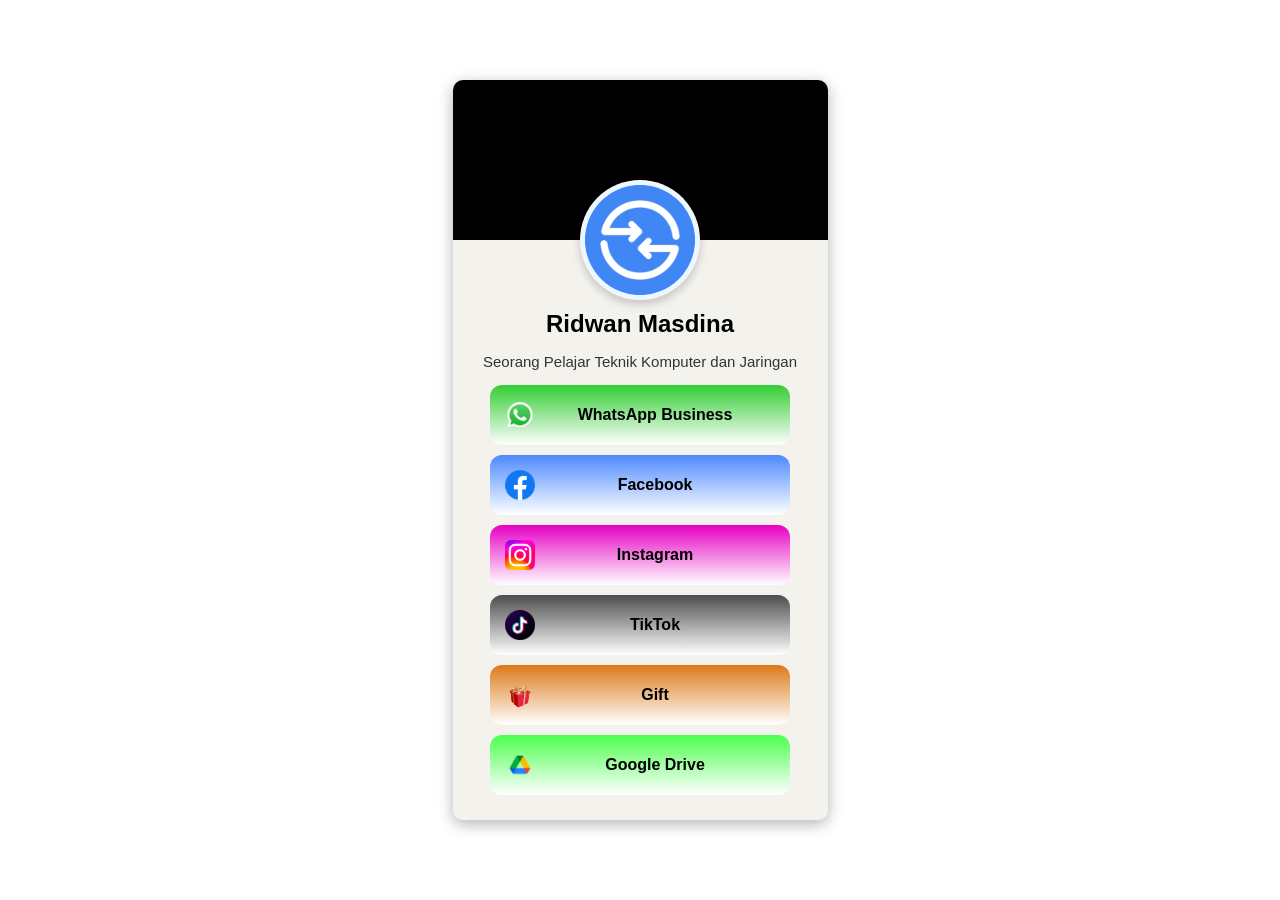
==== ridwan masdina/index.html @ e871e7f1 "Add files via upload" ====
<html lang="id">
<head>
    <meta charset="UTF-8">
    <meta name="viewport" content="width=device-width, initial-scale=1.0">
    <title>Ridwan Masdina</title>
    <link rel="stylesheet" href="style.css">
</head>
<body>

    <!-- musik latar belakang -->
    <audio autoplay loop hidden>
        <source src="Musik/musik.mp3" type="audio/mp3">
    </audio>

    <!--  video latar belakang -->
    <video autoplay muted loop class="video-latar-belakang">
        <source src="Video/02.mp4" type="video/mp4">
    </video>

    <div class="main-container">

        <!-- video atas header profil -->
        <div class="header-video-container">
            <video autoplay muted loop class="header-video">
                <source src="Video/01.mp4" type="video/mp4">
            </video>
        </div>

        <!-- header container -->
        <div class="content-container">

            <!-- foto profil -->
            <div class="ikon-profil">
                <img src="IMG/280px-Quickshare.svg.png" alt="foto-profil" class="foto-profil">
            </div> 
            
            <!-- teks bawah foto profil-nama -->
            <h1 class="nama">Ridwan Masdina</h1>

            <!-- teks bawah foto profil-deskripsi -->
            <h3 class="deskripsi">Seorang Pelajar Teknik Komputer dan Jaringan</h3>

            <!-- link dan ikon sosial media -->
            <div class="link-list">

                <!-- wahtsApp -->
                <a href="https://" target="_blank" class="link-btn btn-wa">
                    <img src="IMG/WhatsApp.svg.png" alt="WhatsApp" class="ikon">
                    <span class="btn-teks">WhatsApp Business</span>
                </a>

                <!-- Facebook -->
                <a href="https://www.facebook.com/share/1B2SrDvkgw/" target="_blank" class="link-btn btn-fb">
                    <img src="IMG/Facebook_Logo_(2019).png" alt="Facebook" class="ikon">
                    <span class="btn-teks">Facebook</span>
                </a>

                <!-- Instagram -->
                <a href="https://www.instagram.com/ridwan.masdina?igsh=ZjBlcXF3YmI1ajhy" target="_blank" class="link-btn btn-ig">
                    <img src="IMG/Instagram_logo_2022.svg.png" alt="Instagram" class="ikon">
                    <span class="btn-teks">Instagram</span>
                </a>

                <!-- TikTok -->
                <a href="https://www.tiktok.com/@ridwan.masdina?_r=1&_t=ZS-95RCI05K5v2" target="_blank" class="link-btn btn-tt">
                    <img src="IMG/Tiktok.png" alt="TikTok" class="ikon">
                    <span class="btn-teks">TikTok</span>
                </a>

                <!-- Gift -->
                <a href="https://" target="_blank" class="link-btn btn-dn">
                    <img src="IMG/Kado.png" alt="Gift" class="ikon">
                    <span class="btn-teks">Gift</span>
                </a>

                <!-- Google Drive -->
                <a href="https://drive.google.com/drive/folders/1MZoc9qOhRyz0VM0jTw6nFpxAkLRlQThq" target="_blank" class="link-btn btn-gd">
                    <img src="IMG/Drive.png" alt="Google Drive" class="ikon">
                    <span class="btn-teks">Google Drive</span>
                </a>

            </div>
        </div>
    </div>
</body>
</html>
---- ridwan masdina/style.css ----
* {
    margin: 0;
    padding: 0;
    box-sizing: border-box;
}

/* 1. Video Background Utama (Pemandangan) */
body {
    font-family: Arial, sans-serif;
    display: flex;
    justify-content: center;
    align-items: center;
    min-height: 100vh;
    background: transparent; /* Wajib transparan agar danau terlihat */
}

/* video latar belakang */
.video-latar-belakang {
    position: fixed;
    top: 0;
    left: 0;
    width: 100%;
    height: 100%;
    object-fit: cover;
    z-index: -1;
}

/* kotak kontainer */
.main-container {
    width: 375px;
    background-color: rgba(240, 237, 230, 0.7);
    backdrop-filter: blur(5px);
    -webkit-backdrop-filter: blur(5px);
    display: flex;
    flex-direction: column;
    box-shadow: 0px 4px 15px rgba(0,0,0,0.3);
    position: relative;
    z-index: 10;
    border-radius: 10px;
    margin: auto;
    overflow: hidden;
}

.header-video-container {
    height: 160px; /* bukan 160% */
    width: 100%;
    position: relative;
    background-color: #000;
}

.header-video {
    width: 100%;
    height: 100%;
    object-fit: cover;
    display: block
}

.content-container {
    width: 100%;
    display: flex;
    flex-direction: column;
    align-items: center;
    padding: 0 20px 25px 20px;
    box-sizing: border-box;
    position: relative;
}

.ikon-profil {
        width: 120px; 
    height: 120px;
    background-color: #4da6ff; 
    border-radius: 50%;
    display: flex;
    justify-content: center;
    align-items: center;
    border: 5px solid rgba(255, 255, 255, 0.9);
    overflow: hidden;
    margin-top: -60px;
    box-shadow: 0px 4px 10px rgba(0,0,0,0.2);
    z-index: 15;
}

.foto-profil {
    width: 100%;
    height: 100%;
    object-fit: cover;
    display: block;
}

.nama {
    margin-top: 10px;
    font-size: 24px;
    font-weight: bold;
    color: #000;
}

.deskripsi {
    margin-top: 15px;
    margin-bottom: 15px;
    font-size: 15px;
    font-weight: normal;
    color: #333;
}

.link-btn {
    width: 100%;
    display: flex;
    align-items: center;
    padding: 15px;
    border-radius: 12px;
    box-sizing: border-box;
    /* --- TAMBAHKAN KODE DI BAWAH INI --- */
    text-decoration: none; /* Menghilangkan garis bawah */
    color: #000000;        /* Mengubah warna teks jadi hitam */
    font-weight: bold;     /* Membuat teks menjadi tebal */
}

.link-list {
    width: 300px;
    display: flex;
    flex-direction: column;
    gap: 10px; /* jarak antar tombol */
}

.link-btn:hover {
    transform: scale(1.03);
    box-shadow: 0px 4px 10px rgba(0,0,0,0.25);
}

.ikon {
    width: 30px;
    height: auto;
    margin-right: 0px;
}

.btn-teks {
    flex: 1;              /* biar teks isi ruang tersisa */
    text-align: center;   /* teks rata tengah */
}

.btn-wa {
    background: linear-gradient(to bottom, #32cd32, #ffffff); 
}

.btn-fb {
    background: linear-gradient(to bottom, #4d89ff, #ffffff);
}

.btn-ig {
    background: linear-gradient(to bottom, #e600c3, #ffffff);
}

.btn-tt {
    background: linear-gradient(to bottom, #4d4d4d, #ffffff);
}

.btn-dn {
    background: linear-gradient(to bottom, #dc7a19, #ffffff);
}

.btn-gd {
    background: linear-gradient(to bottom, #4dff4d, #ffffff);
}
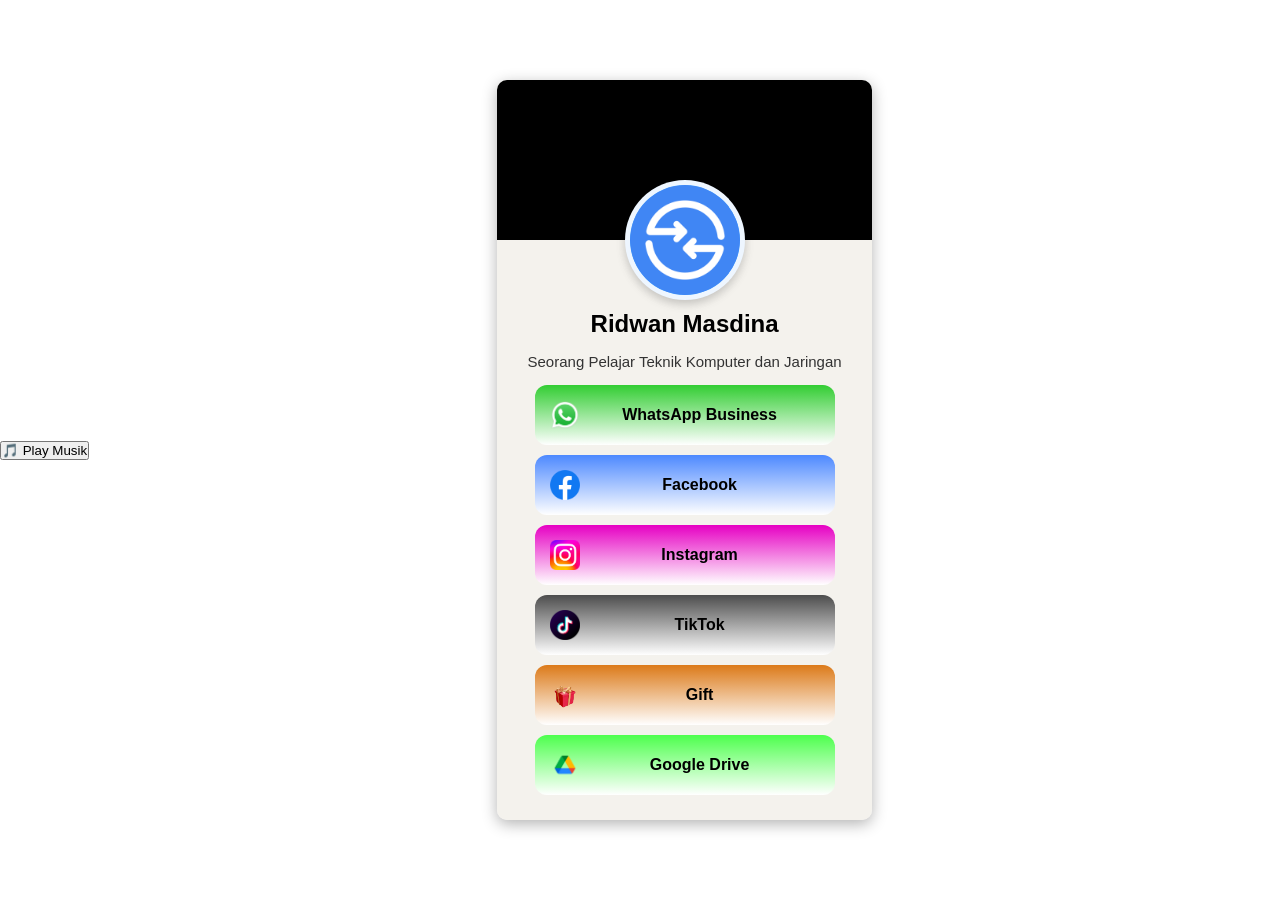
==== commit 7ba3e4c7: "Update index.html" ====
--- a/ridwan masdina/index.html
+++ b/ridwan masdina/index.html
@@ -8,9 +8,13 @@
 <body>
 
     <!-- musik latar belakang -->
-    <audio autoplay loop hidden>
-        <source src="Musik/musik.mp3" type="audio/mp3">
-    </audio>
+<!-- musik latar belakang -->
+<audio id="musik" loop>
+    <source src="Musik/musik.mp3" type="audio/mp3">
+</audio>
+
+<!-- tombol play musik -->
+<button onclick="document.getElementById('musik').play()">🎵 Play Musik</button>
 
     <!--  video latar belakang -->
     <video autoplay muted loop class="video-latar-belakang">
@@ -83,4 +87,4 @@
         </div>
     </div>
 </body>
-</html>+</html>
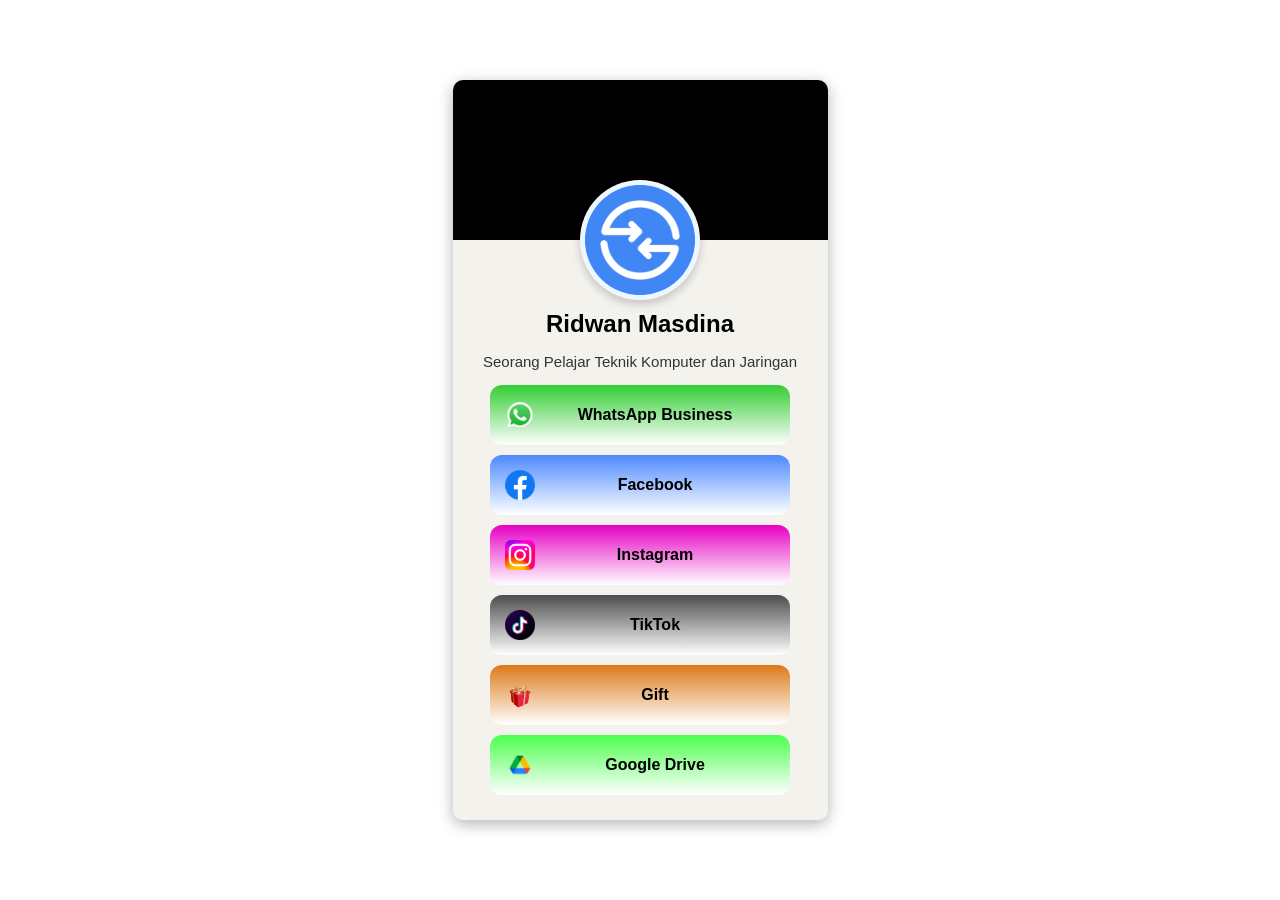
==== commit fa52615e: "Update index.html" ====
--- a/ridwan masdina/index.html
+++ b/ridwan masdina/index.html
@@ -8,13 +8,14 @@
 <body>
 
     <!-- musik latar belakang -->
-<!-- musik latar belakang -->
-<audio id="musik" loop>
-    <source src="Musik/musik.mp3" type="audio/mp3">
-</audio>
-
-<!-- tombol play musik -->
-<button onclick="document.getElementById('musik').play()">🎵 Play Musik</button>
+    <audio autoplay loop hidden>
+        <source src="Musik/musik.mp3" type="audio/mp3">
+    </audio>
+    <script>
+        document.body.addEventListener("click", function() {
+            document.getElementById("musik").play();
+        }, {once:true});
+    </script>
 
     <!--  video latar belakang -->
     <video autoplay muted loop class="video-latar-belakang">
